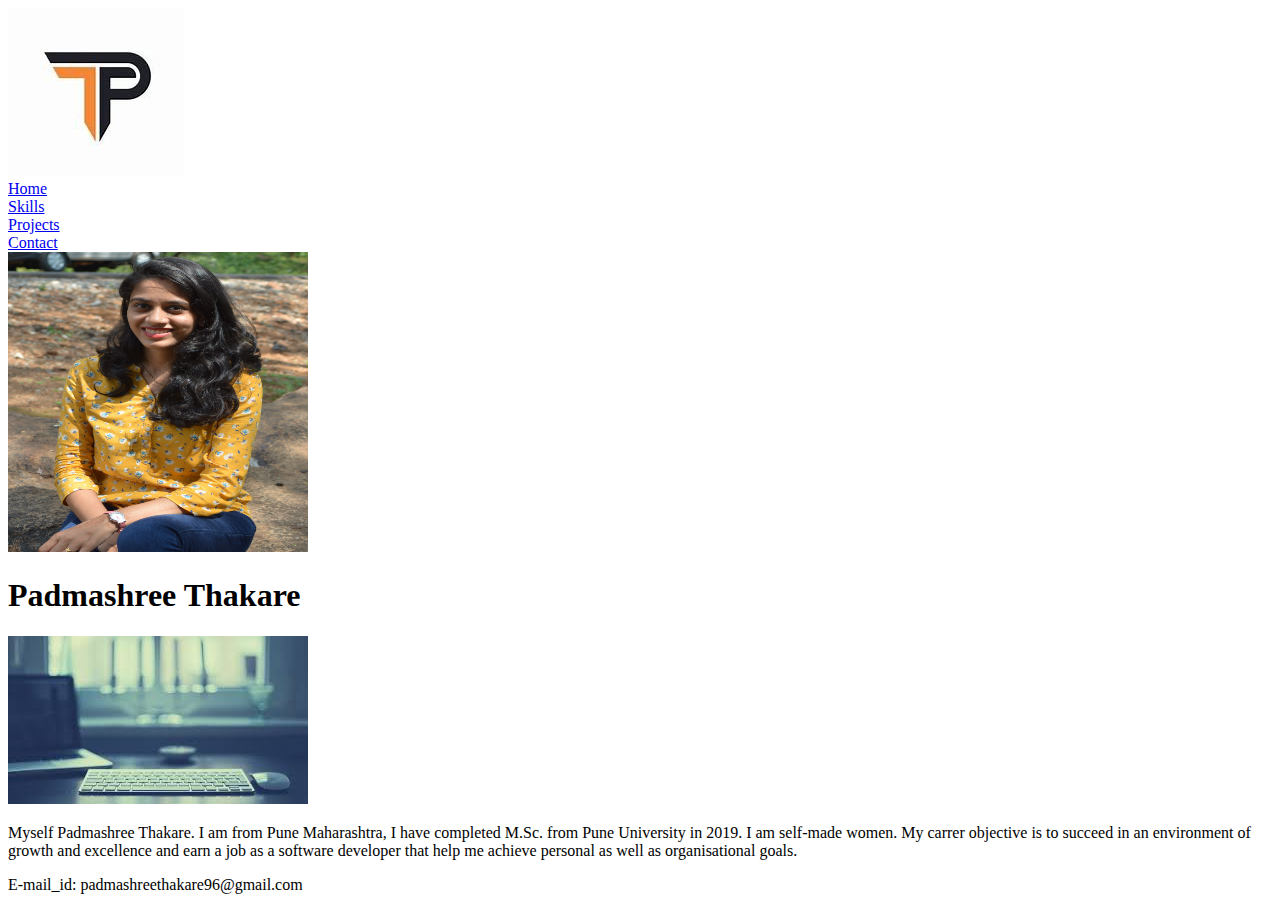
==== index.html @ a4b814ef "testing commit" ====
<!DOCTYPE html>
<html>
    <head>
        <link rel="stylesheet" type="text/css" href="css/mystyle.css" media="all"/>
        <title>Padmashree Thakare</title>
    </head>
    <body>
        <div class="topbar">
            <div class="logo">
                <img src="images/logo.jpg">
            </div>
            
            <div class="navbar">
                   <div class="nav_item"><a href="index.html">Home</a></div> 
                    <div class="nav_item"><a href="skills.html">Skills</a></div> 
                    <div class="nav_item"><a href="project.html">Projects</a></div> 
                    <div class="nav_item"><a href="contact.html">Contact</a></div>
            </div>
            <div class="name">
                <img src="images/shree.jpg" height="300px" width="300px">
                 <h1>Padmashree Thakare</h1>
            </div>
        </div>
        <div class="background">
            <img src="images/background.jpg">
        </div>
        <div class="mainbody">
                <p>Myself Padmashree Thakare. I am from Pune Maharashtra, I have completed M.Sc. from Pune University in 2019. I am self-made women. My carrer objective is to succeed in an environment of growth and excellence and earn a job as a software developer that help me achieve personal as well as organisational goals.</p>
        </div>
        <div class="bottombar">
            <div class="contact">
                <p>E-mail_id: padmashreethakare96@gmail.com</p>
            </div>
            
        </div>
        
        
    </body>
</html>
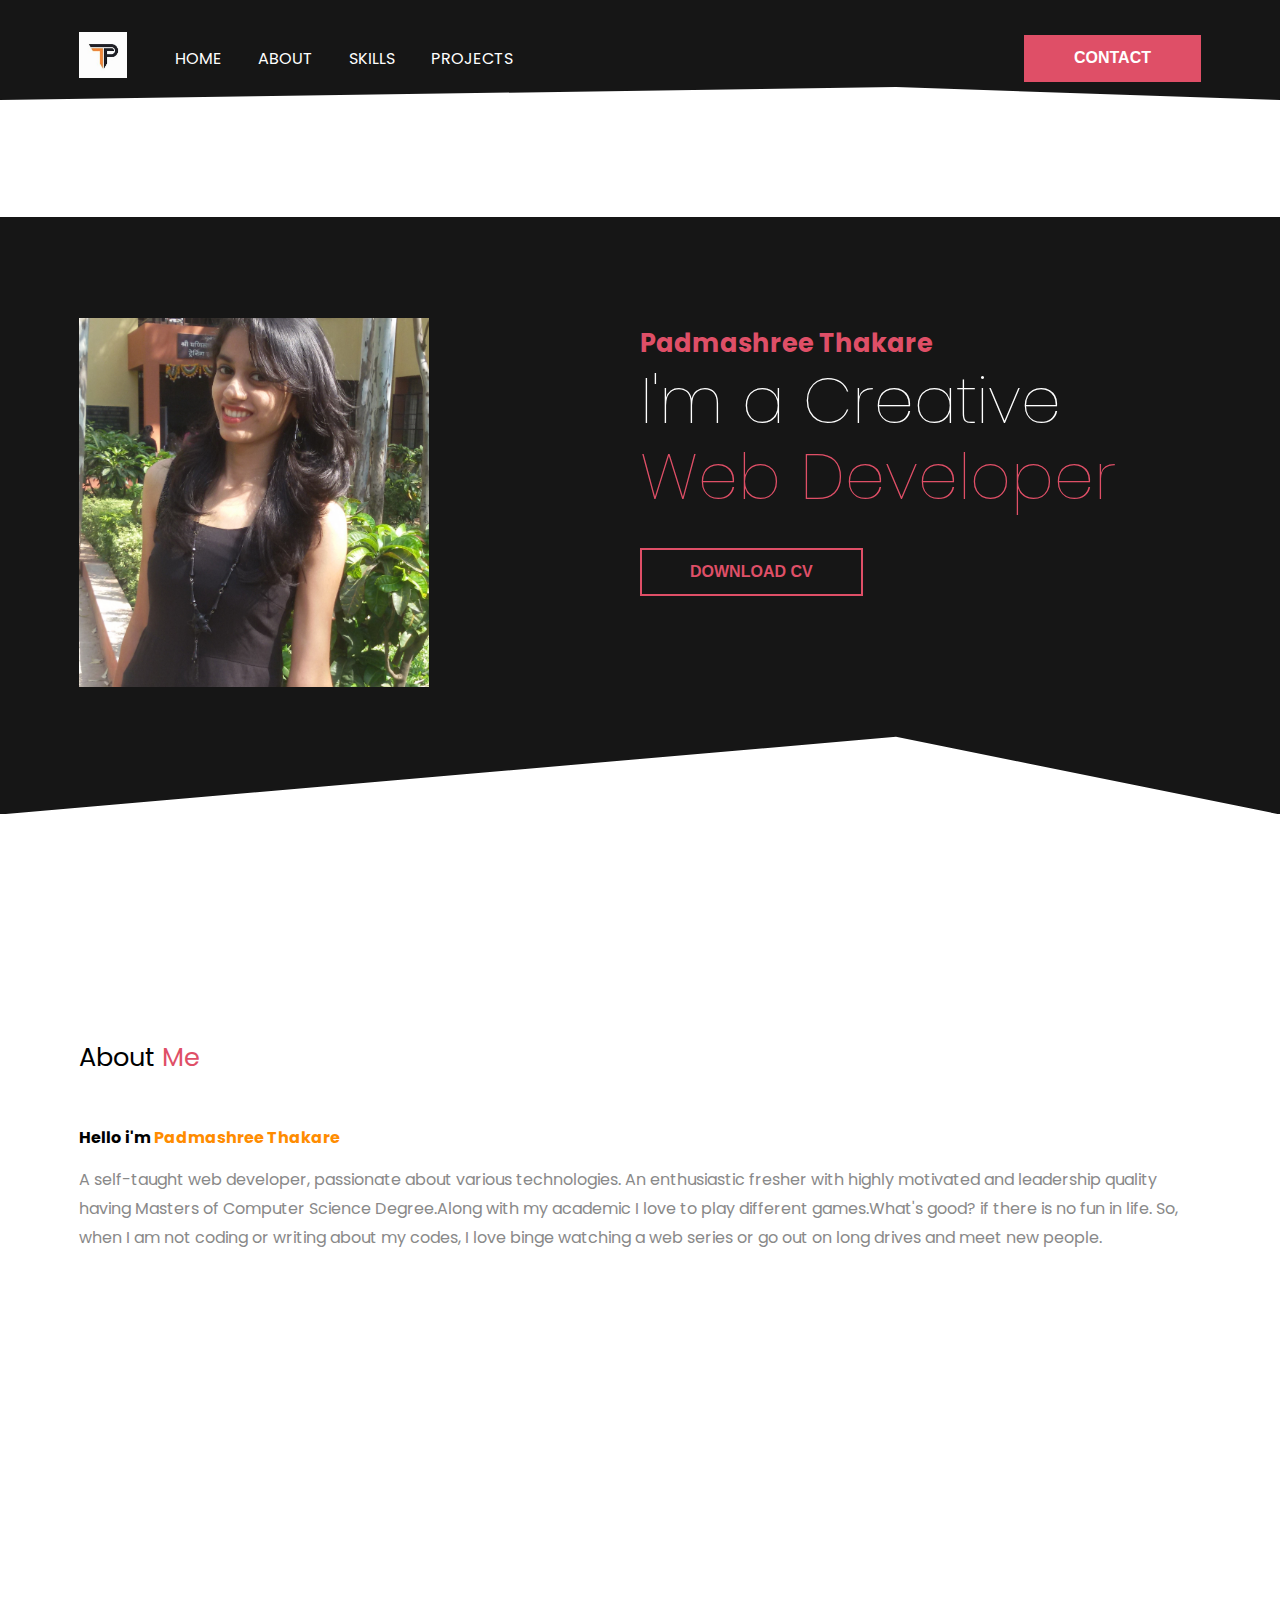
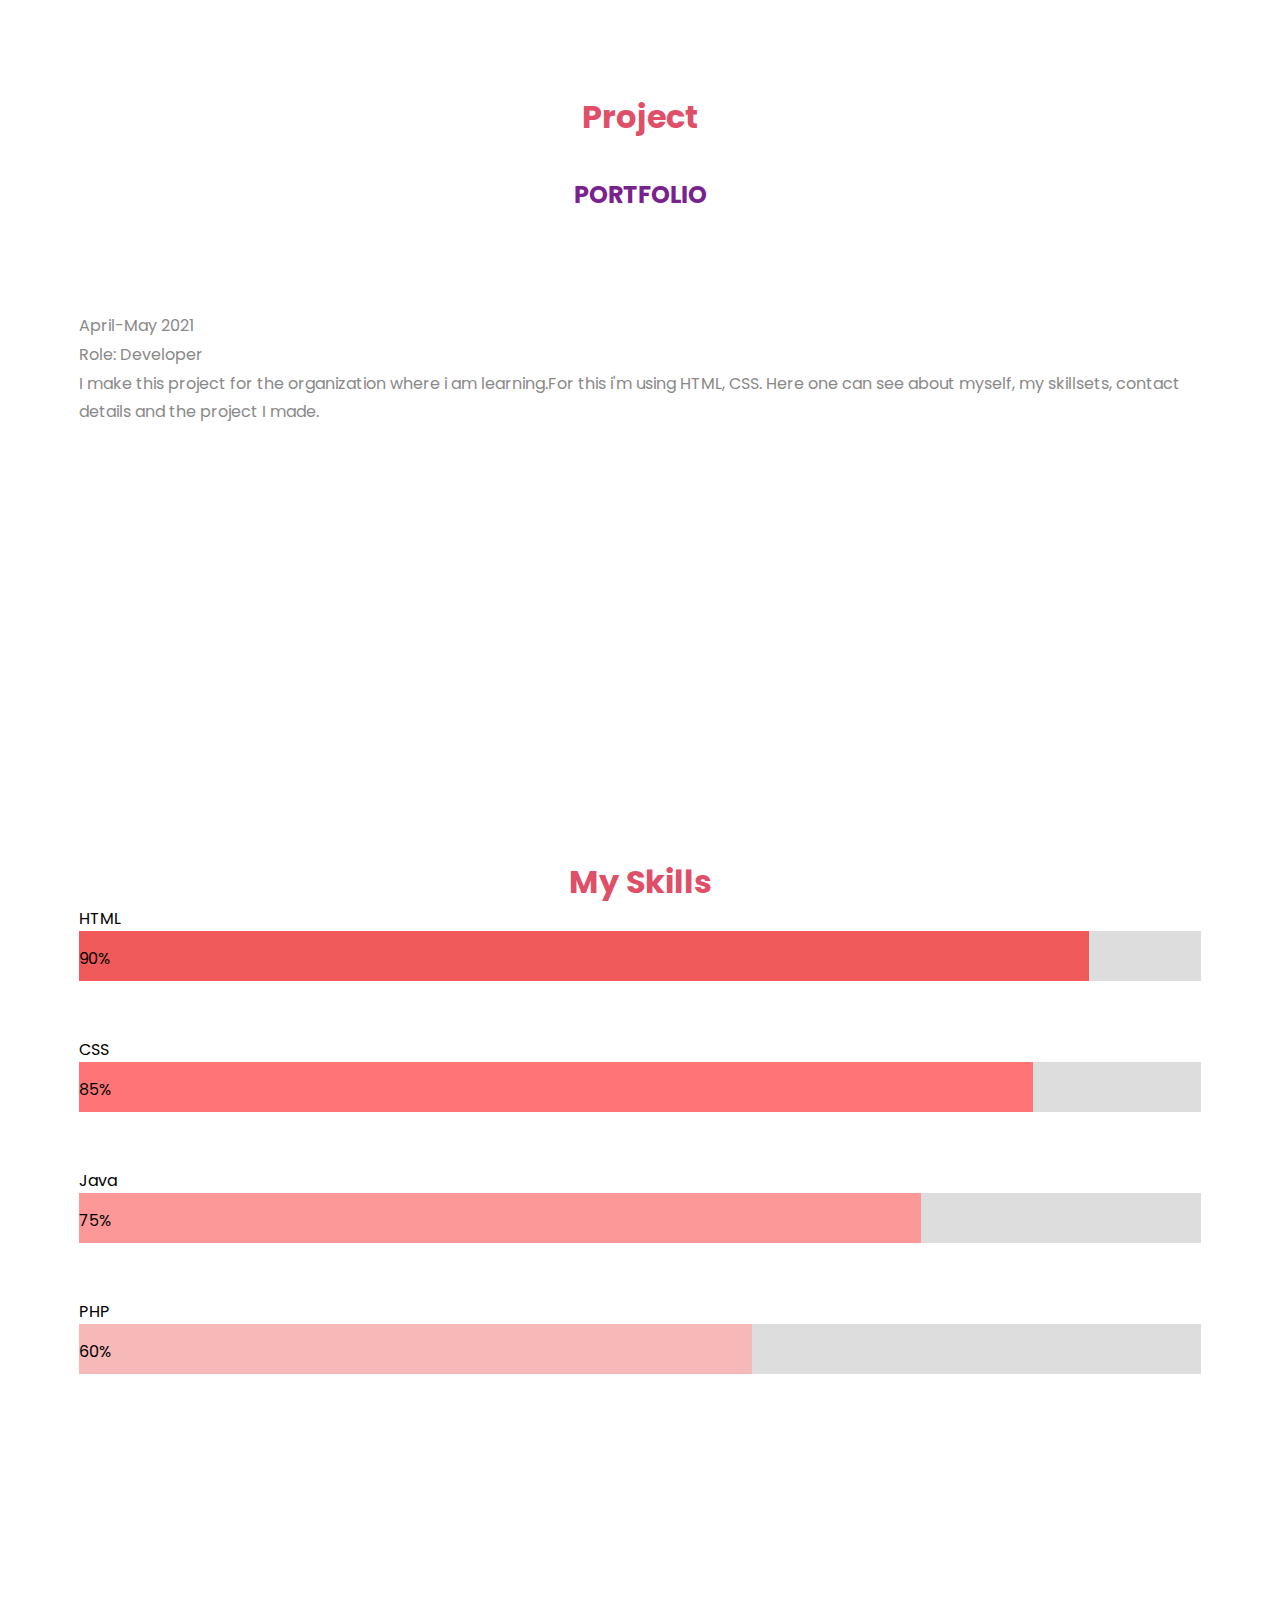
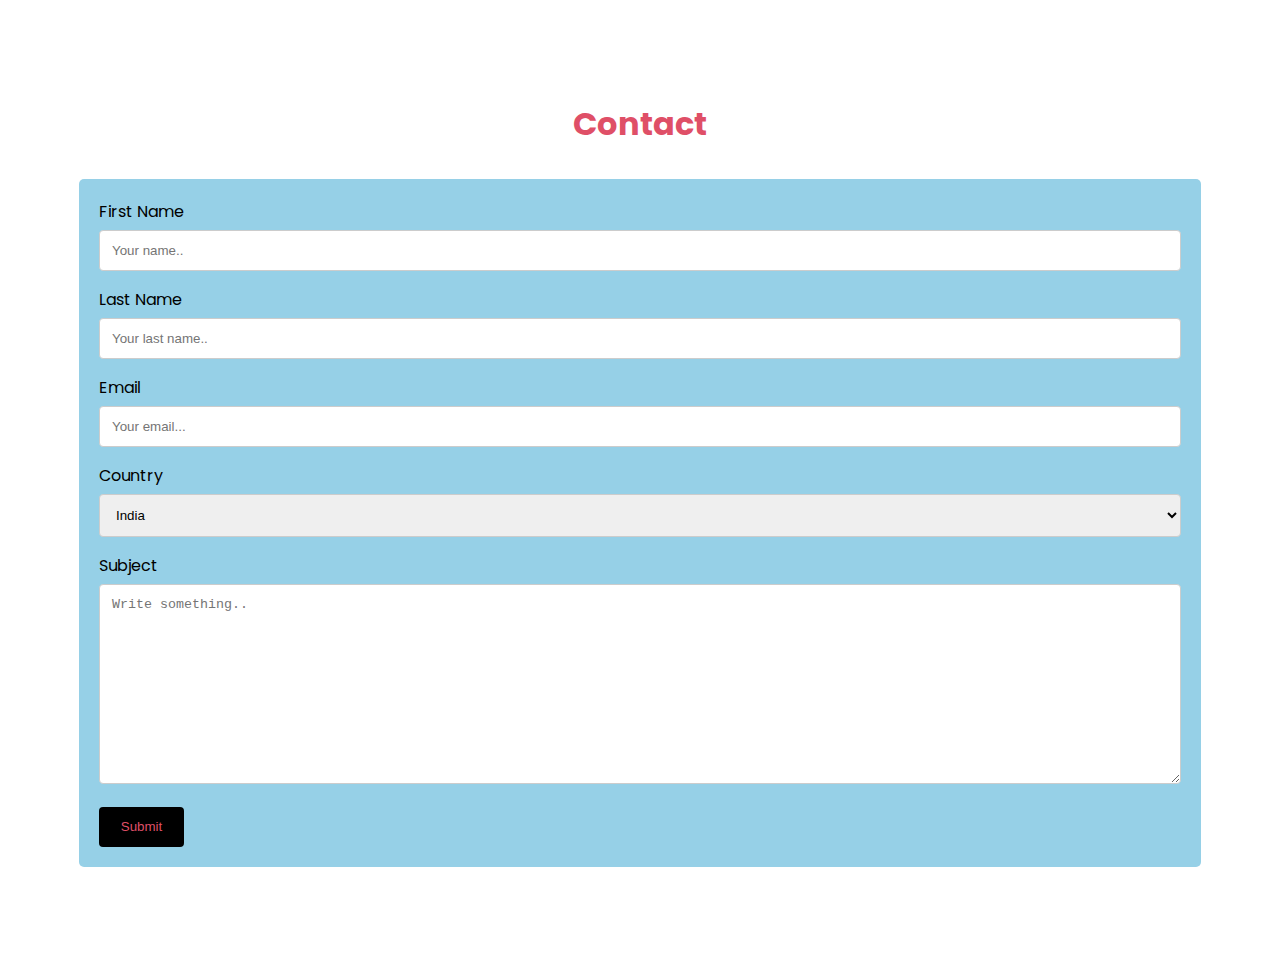
==== commit b4cab46d: "supported menu contact skills projects" ====
--- a/index.html
+++ b/index.html
@@ -1,40 +1,173 @@
-  
 <!DOCTYPE html>
-<html>
-    <head>
-        <link rel="stylesheet" type="text/css" href="css/mystyle.css" media="all"/>
-        <title>Padmashree Thakare</title>
-    </head>
-    <body>
-        <div class="topbar">
-            <div class="logo">
-                <img src="images/logo.jpg">
+<html lang="en">
+<head>
+    <script>
+         function gotohome(){
+            var my_homet = document.getElementById("my_home");
+        my_home.scrollIntoView();
+        }
+        function gotoabout(){
+            var about_me = document.getElementById("about_me");
+        about_me.scrollIntoView();
+        }
+        function gotoskills(){
+            var my_skills = document.getElementById("my_skills");
+        my_skills.scrollIntoView();
+        }
+       
+        function gotoproject(){
+            var about_project = document.getElementById("about_project");
+        about_project.scrollIntoView();
+        }
+        function gotocontact(){
+            var my_contact = document.getElementById("my_contact");
+        my_contact.scrollIntoView();
+        }
+       
+    </script>
+    <meta charset="UTF-8">
+    <meta http-equiv="X-UA-Compatible" content="IE=edge">
+    <meta name="viewport" content="width=device-width, initial-scale=1.0">
+    <title>My Profile</title>
+    <link rel="preconnect" href="https://fonts.gstatic.com">
+<link href="https://fonts.googleapis.com/css?family=Poppins:400,600&display=swap" rel="stylesheet">
+    <link rel="stylesheet" href="./css/style.css">
+    link rel="preconnect" href="https://fonts.gstatic.com">
+<link href="https://fonts.googleapis.com/css2?family=Lato:wght@300;400&display=swap" rel="stylesheet">
+</head>
+<body>
+    
+   <header class="menu-sticky">
+    <div class="container">
+        <nav class="flex items-center justify-between">
+            <div class="left flex items-center">
+                <div class="branding">
+                <img width="48px" src="./images/logo.jpg">
+                </div>
+                <div>
+                     
+                    <a href="#home" onclick="gotohome()">Home</a>
+                    <a href="#about" onclick="gotoabout()">About</a>
+                    <a href="#skills" onclick="gotoskills()">Skills</a>
+                    <a href="#project" onclick="gotoproject()">Projects</a>
+            
+                </div>
             </div>
-            
-            <div class="navbar">
-                   <div class="nav_item"><a href="index.html">Home</a></div> 
-                    <div class="nav_item"><a href="skills.html">Skills</a></div> 
-                    <div class="nav_item"><a href="project.html">Projects</a></div> 
-                    <div class="nav_item"><a href="contact.html">Contact</a></div>
+
+            <div class="right">
+                <button class="btn btn-primary" onclick="gotocontact()">Contact</button>
             </div>
-            <div class="name">
-                <img src="images/shree.jpg" height="300px" width="300px">
-                 <h1>Padmashree Thakare</h1>
+        </nav>
+       </div>
+    </header>
+    <header>
+        <div class="container">
+            <div class="hero flex items-center justify-between" id="my_home">
+                <div class="left flex-1">
+                    <img src="images/shree.jpg" alt="">
+                </div>
+                <div class="right flex-1 ">
+                    <h6>Padmashree Thakare</h6>
+                    <h1>I'm a Creative <span>Web Developer</span></h1>
+                    <div>
+                        <button class="btn btn-secondary">DOWNLOAD CV</button>
+                    </div>
+                </div>
+    
+            </div>
+       </div>
+    </header>
+   
+     <section class="about"  >
+        
+        <!-- <a href="#">About</a> -->
+        <div class="container flex items-center" id="about_me">
+             <div class="flext-1">
+                
+                <h1>About<span> Me </span> </h1>
+                <h3> Hello i'm <span>Padmashree Thakare</span></h3>
+                <p> A self-taught web developer, passionate about various technologies.  An enthusiastic fresher with highly motivated and leadership quality having Masters of Computer Science Degree.Along with my academic I love to play different games.What's good? if there is no fun in life. So, when I am not
+                    coding or writing about my codes, I love binge watching a web series or go out on long drives and meet new
+                    people.  </p>
             </div>
         </div>
-        <div class="background">
-            <img src="images/background.jpg">
+    </section>
+
+    <section class="project" >
+        <div class="container flex items-center" id="about_project">
+            <div class="flex-2">
+        <h1><center><span>Project </span> </center></h1>
+        <h2 class="project name">PORTFOLIO</h2>
+
+        <p>         April-May 2021<br>
+                     Role: Developer
+        <br>
+                         I make this project for the organization where i am learning.For this i'm using HTML, CSS. Here one can see about myself, my skillsets, contact details and the project I made. 
+        </p>
+    </div>
+    </div>
+    </section>
+ <section class="skills" >
+        <div class="container flex items-center" id="my_skills">
+            <div class="flex-3">
+                <h1><center> My Skills</center></h1>
+                <p>HTML</p>
+<div class="con">
+  <div class="skills html">90%</div>
+</div>
+
+<p>CSS</p>
+<div class="con">
+  <div class="skills css">85%</div>
+</div>
+
+<p>Java</p>
+<div class="con">
+  <div class="skills java">75%</div>
+</div>
+
+<p>PHP</p>
+<div class="con">
+  <div class="skills php">60%</div>
+</div>
+
+            </div>
         </div>
-        <div class="mainbody">
-                <p>Myself Padmashree Thakare. I am from Pune Maharashtra, I have completed M.Sc. from Pune University in 2019. I am self-made women. My carrer objective is to succeed in an environment of growth and excellence and earn a job as a software developer that help me achieve personal as well as organisational goals.</p>
-        </div>
-        <div class="bottombar">
-            <div class="contact">
-                <p>E-mail_id: padmashreethakare96@gmail.com</p>
-            </div>
-            
-        </div>
-        
-        
-    </body>
+
+    </section>
+    <section class="contact" >
+        <div class="container flex items-center" id="my_contact">
+            <div class="flex-4">
+                <h1><center>Contact</center></h1>
+    <div class="conpage" >
+        <form action="action_page">
+      
+          <label for="fname">First Name</label>
+          <input type="text" id="fname" name="firstname" placeholder="Your name..">
+      
+          <label for="lname">Last Name</label>
+          <input type="text" id="lname" name="lastname" placeholder="Your last name..">
+         
+          <label for="email">Email</label>
+          <input type="text" id="emailid" name="email" placeholder="Your email...">
+      
+          <label for="country">Country</label>
+          <select id="country" name="country">
+            <option value="australia">India</option>
+            <option value="canada">Canada</option>
+            <option value="usa">USA</option>
+          </select>
+      
+          <label for="subject">Subject</label>
+          <textarea id="subject" name="subject" placeholder="Write something.." style="height:200px"></textarea>
+      
+          <input type="submit" value="Submit">
+          <!-- <input type="cancel" value="Cancel"> -->
+      
+        </form>
+      </div>
+      </div>
+      </div>
+      </section>
+</body>
 </html>--- a/css/style.css
+++ b/css/style.css
@@ -0,0 +1,230 @@
+@import 'utilities.css';
+:root{
+    --primary:rgb(223, 79, 103);
+    --dark:#161616;
+    --pure:#ffffff;
+    --ternery:#898989;
+    --light:#f2f2f2;
+}
+
+*{
+    margin: 0;
+    padding: 0;
+    box-sizing: border-box;
+    -webkit-font-smoothing : antialiased;
+
+}
+header{
+    background: var(--dark);
+     /* height: 600px;  */
+     clip-path: polygon(0 0,100% 0, 100% 100%,70% 87%,0 100%);
+}
+
+.container{
+    width: 1152px;
+    padding: 0 15px;
+    margin: 0 auto
+}
+
+header nav .left a{
+    color: var(--pure);
+    text-decoration: none;
+    margin-right: 2rem;
+    text-transform: uppercase;
+    
+    
+
+}
+.hero{
+    padding: 7.5rem 0;
+    margin-top: 12rem;
+
+}
+header nav .left a:hover{
+    color: var(--primary);
+    transition: all .3s ease;
+}
+body{
+    font-family: 'Poppins', sans-serif;
+}
+
+header nav{
+    padding: 2rem 0;
+
+}
+
+header nav .branding{
+    margin-right: 3rem;
+    
+}
+
+.hero .left img{
+width: 350px;
+margin-top: -1.2rem;
+
+}
+.hero .right{
+    color: var(--pure);
+    margin-top: -7rem;
+}
+.hero .right h6{
+    font-size:1.6rem ;
+    color: var(--primary);
+    margin: bottom 0.5rem; 
+}
+.hero .right h1{
+    font-size: 4rem;
+    font-weight:100 ;
+    line-height: 1.2;
+    margin-bottom: 2rem;
+}
+.hero .right h1 span{
+    color: var(--primary);
+}
+section{
+    padding: 6rem 0;
+}
+section.about h1{
+    margin-top: 8rem;
+    margin-bottom: 3rem; 
+    font-size: 1.6rem;
+    font-weight: 400;
+}
+section.about h1 span{
+color:var(--primary);
+}
+section.about h3{
+    font-size: 1rem;
+    margin-bottom: 1rem;
+    
+}
+section.about h3 span{
+    color:darkorange;
+}
+section.about p{
+    
+    font-family: 'Lato' sans-serif;
+    color: var(--ternery);
+    line-height: 1.8;
+    margin-bottom: 6.5rem;
+
+}
+section.project h1{
+color:var(--primary);
+padding: 0.5em 0;
+margin-top: 8rem;
+}
+section.project h2{
+    color:rgb(120, 35, 141);
+    text-align:center;
+    padding: 1rem;
+    margin-bottom: 1rem;
+    line-height: 1.8;
+}
+section.project p{
+    font-family: 'Lato' sans-serif;
+    color: var(--ternery);
+    line-height: 1.8;
+    margin-top: 5rem;
+    margin-bottom: 12rem;
+}
+.con {
+    width: 100%; /* Full width */
+    background-color: #ddd;
+    margin-bottom: 3.5rem;
+  }
+  
+  .skills {
+    text-align:left; 
+    padding-top: 15px;
+    padding-bottom: 10px;
+    /* padding-left: 1px;
+    padding-right: 1px; */
+    color:black; 
+    /* background-color: bisque; */
+    /* width: 100%; */
+    /* margin-top: 1.5rem; */
+    
+    
+  }
+  .skills h1{
+      color: var(--primary);
+      margin-top: 8rem;
+  }
+  
+  .html {
+      width: 90%; background-color:rgb(240, 90, 90)}
+  .css {
+      width: 85%; background-color:rgb(255, 117, 117)} 
+  .java {
+      width: 75%; background-color:rgb(252, 152, 152);} 
+  .php {
+      width: 60%; background-color: rgb(247, 184, 184);
+    }
+   
+    input[type=text], select, textarea {
+        width: 100%; 
+        padding: 12px;  
+        border: 1px solid #ccc;
+        border-radius: 4px; 
+        box-sizing: border-box; 
+        margin-top: 6px; 
+         margin-bottom: 16px; 
+        resize: vertical 
+      }
+      
+      /* Style the submit button with a specific background color etc */
+      input[type=submit] {
+        background-color:black;
+        color:var(--primary);
+        /* padding: 15px 25px; */
+        height: 40px; 
+        width: 85px;
+        border: none;
+        border-radius: 4px;
+        cursor: pointer;
+      }
+      
+      /* When moving the mouse over the submit button, add a darker green color */
+      input[type=submit]:hover {
+        background-color:var(--primary);
+        color: var(--light);
+      }
+      input[type=cancel] {
+        background-color:black;
+        color:var(--primary);
+         /* padding-right: 40px; */
+         height: 40px; 
+        width: 85px;
+        border: none;
+        border-radius: 4px;
+        cursor: pointer;
+        
+      }
+      input[type=cancel]:hover {
+        background-color:var(--primary);
+        color: var(--light);
+      }
+      
+      /* Add a background color and some padding around the form */
+      .conpage {
+        border-radius: 5px;
+        background-color: #96d0e7;
+        padding: 20px;
+      }
+   .contact h1{
+    color: var(--primary);
+    line-height: 2.8;
+    padding-top: 15px;
+    padding-bottom: 10px;
+    margin-top: 8rem;
+   }
+ 
+ .menu-sticky{
+     position: fixed;
+     /* background-color:; */
+     width: 100%;
+     height: 100px;
+     z-index: 2;
+     top: 0;
+ }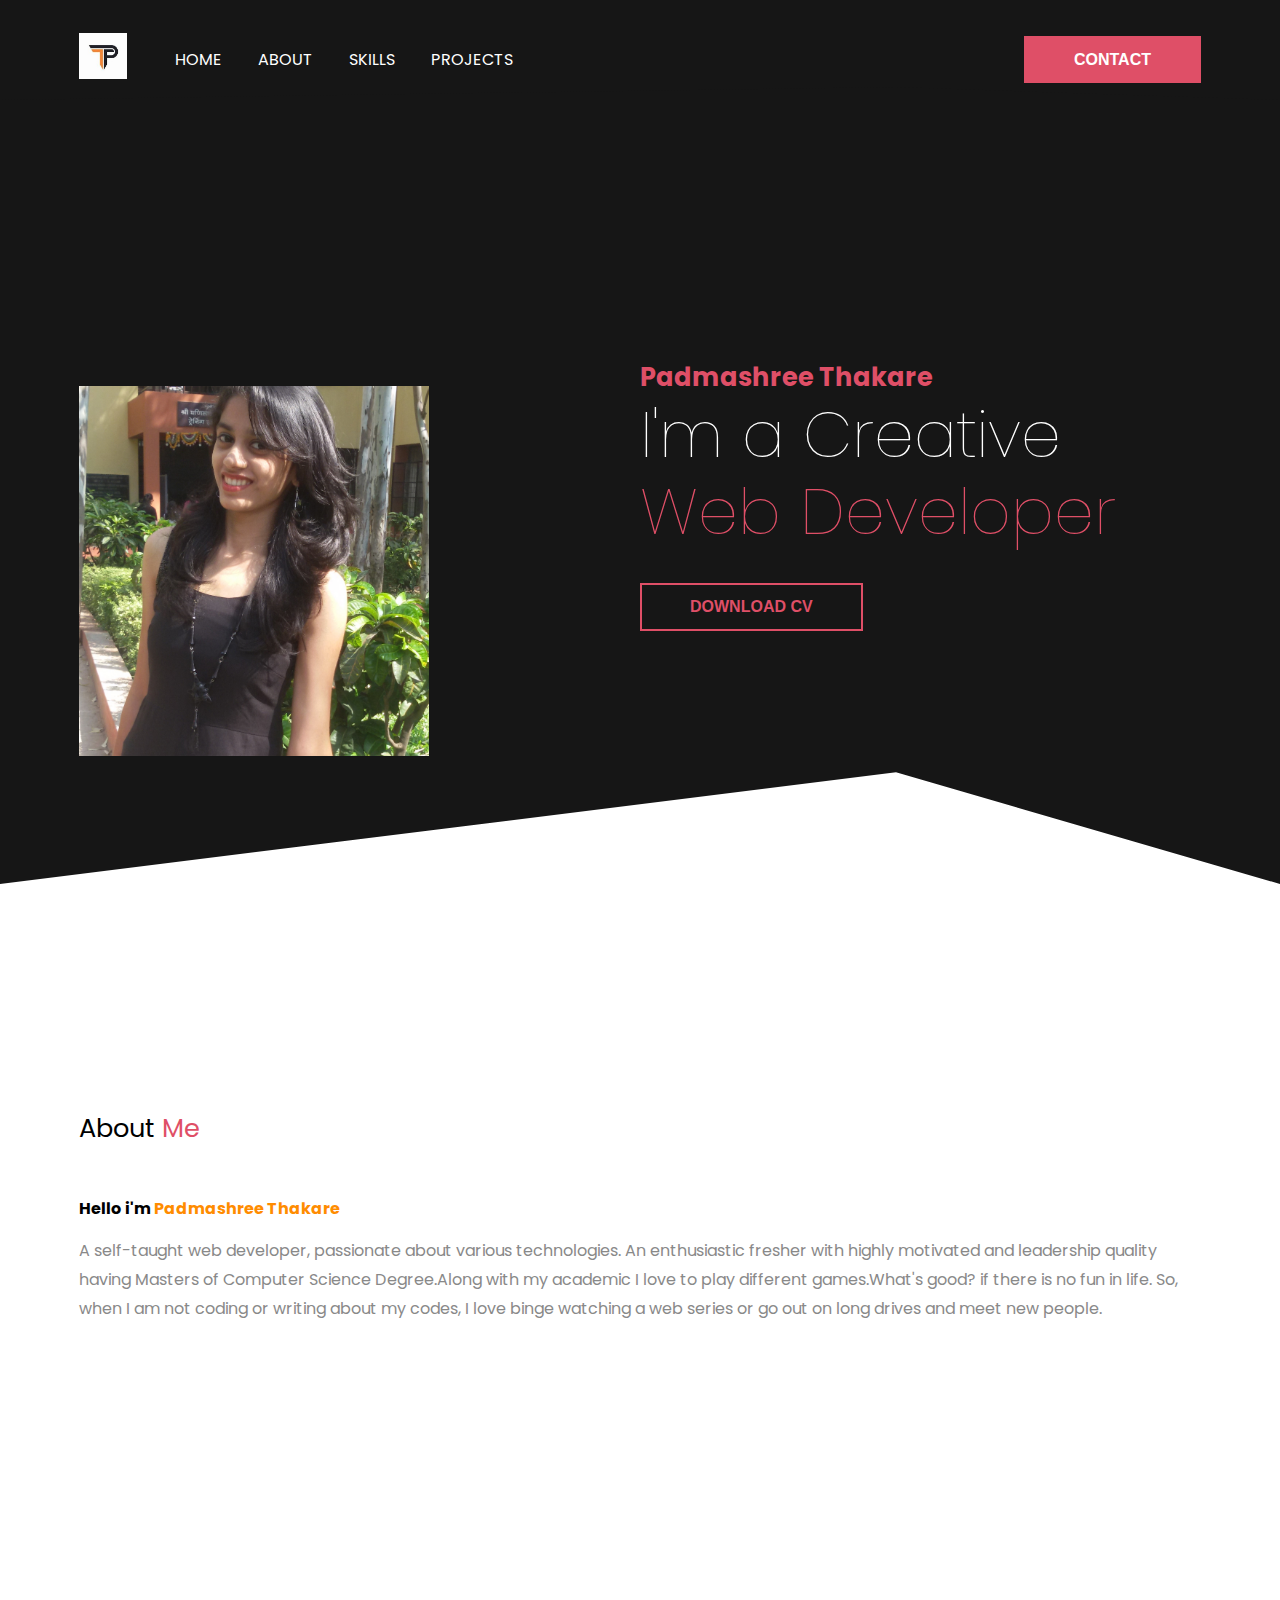
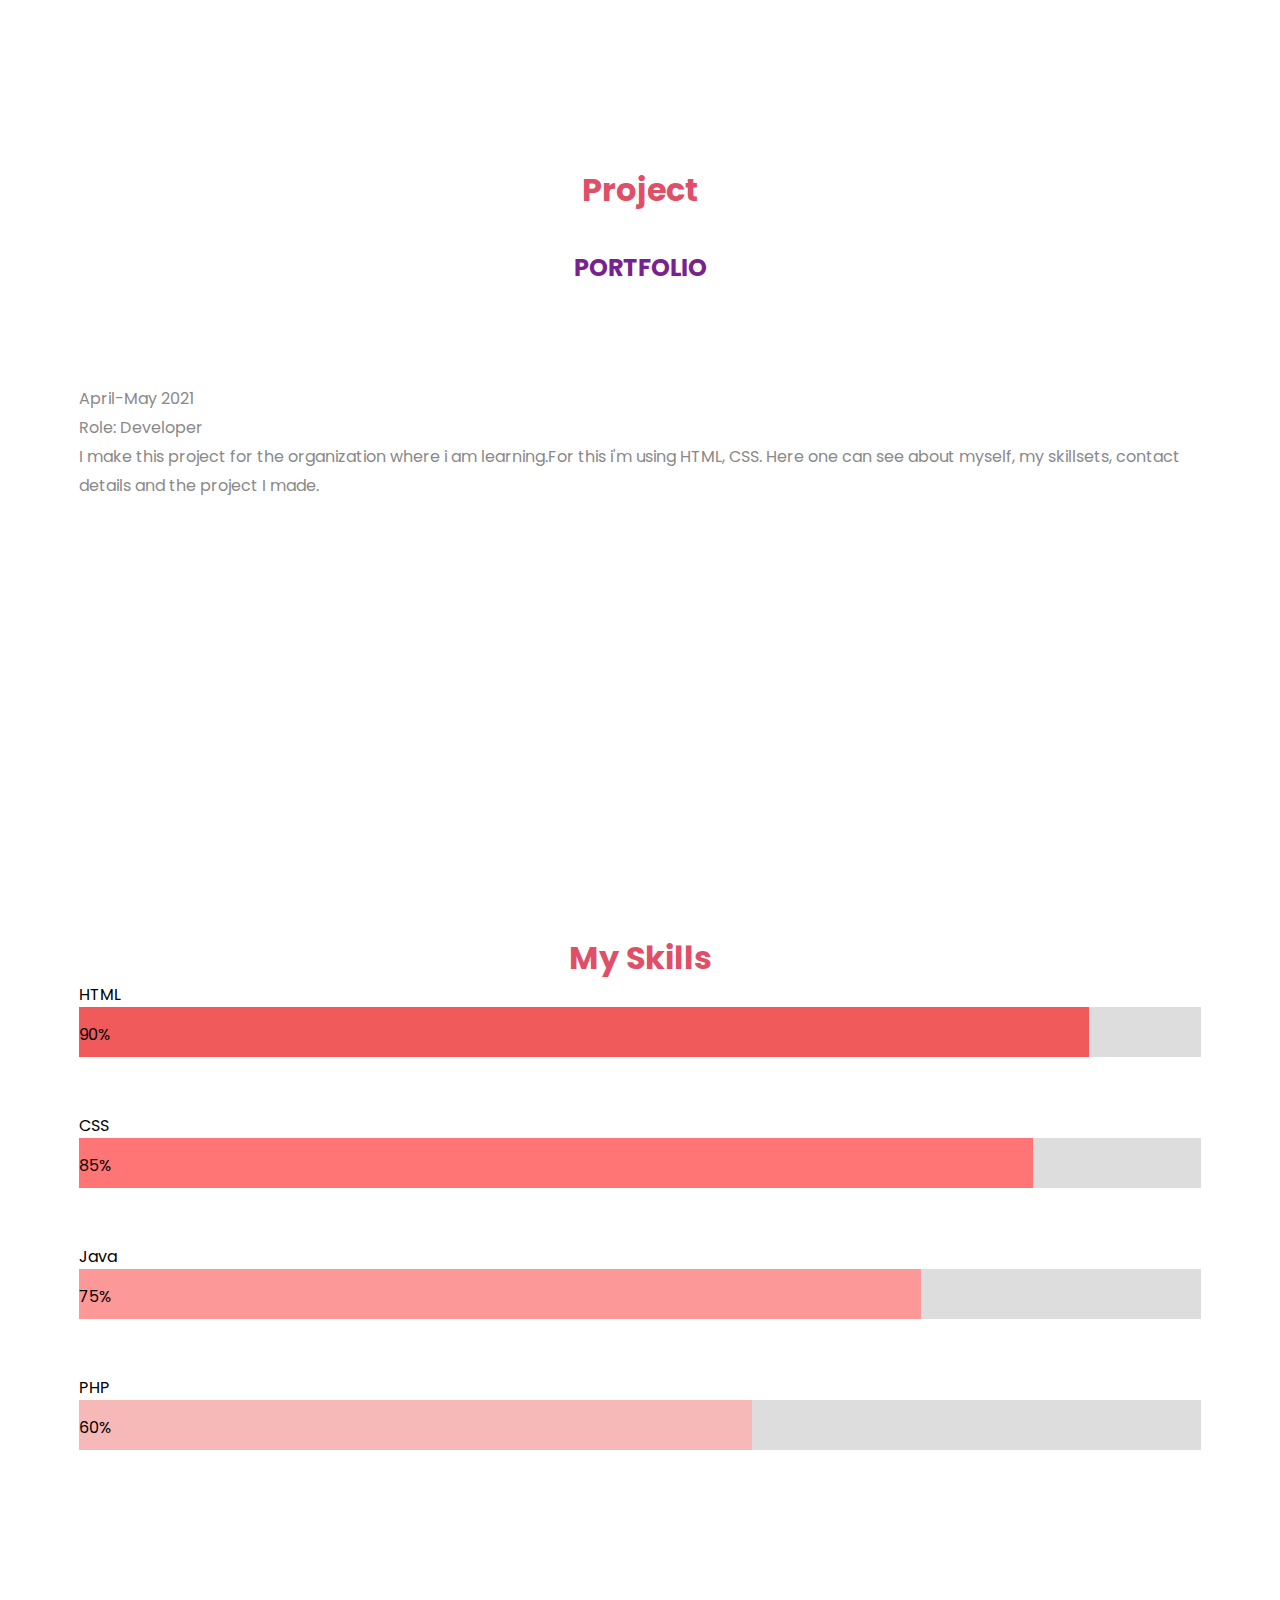
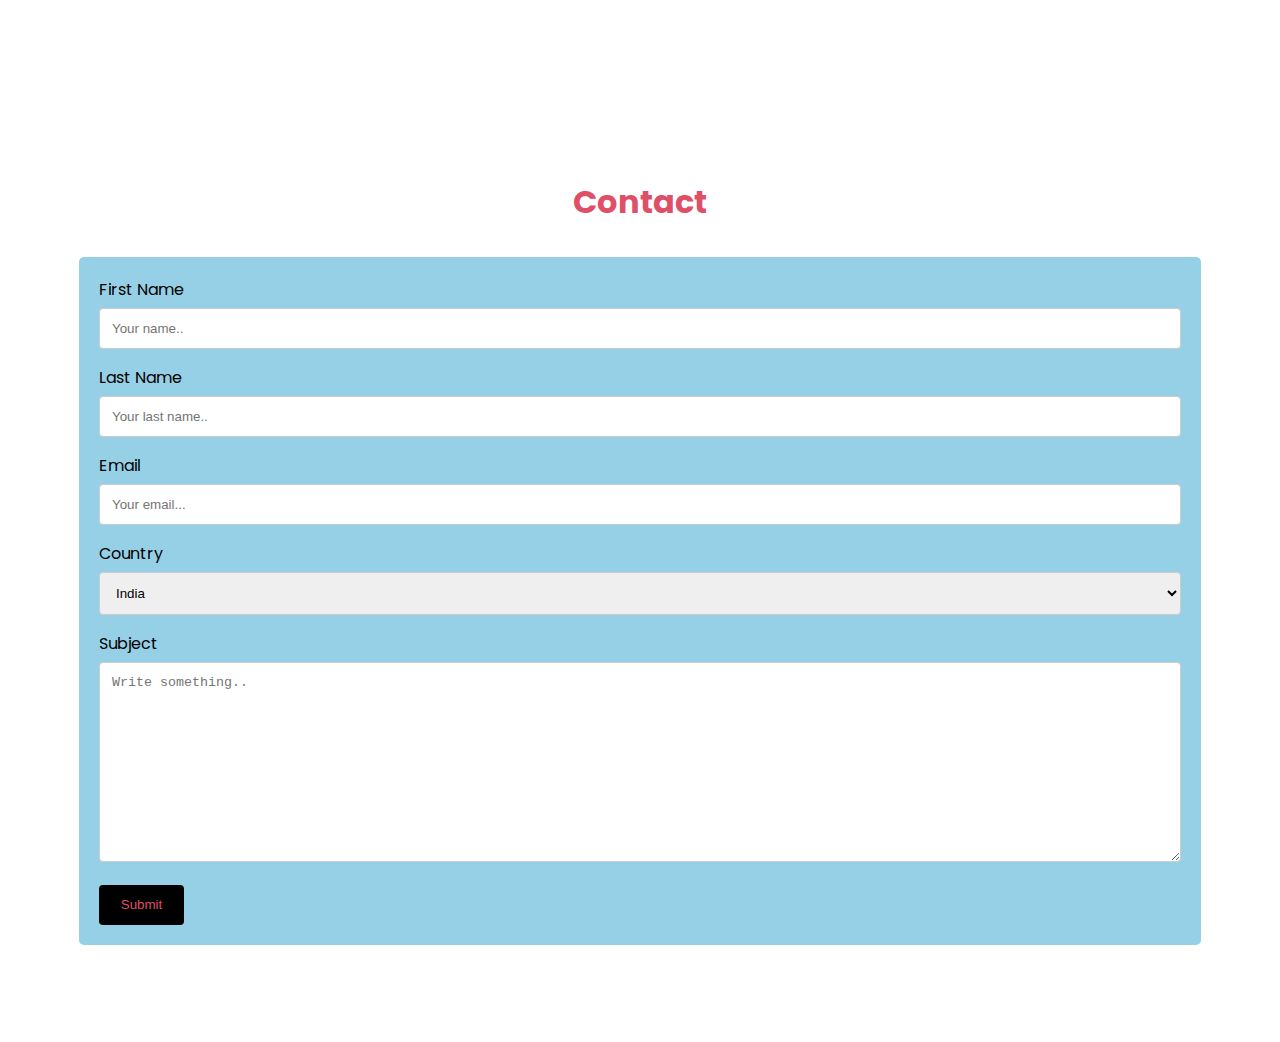
==== commit 7aa2bd6f: "home support" ====
--- a/index.html
+++ b/index.html
@@ -64,7 +64,7 @@
         <div class="container">
             <div class="hero flex items-center justify-between" id="my_home">
                 <div class="left flex-1">
-                    <img src="images/shree.jpg" alt="">
+                    <img src="images/shree.jpg" alt style="margin-top: 13rem;">
                 </div>
                 <div class="right flex-1 ">
                     <h6>Padmashree Thakare</h6>
--- a/css/style.css
+++ b/css/style.css
@@ -15,6 +15,7 @@
 
 }
 header{
+     /* margin-top: 9rem; */
     background: var(--dark);
      /* height: 600px;  */
      clip-path: polygon(0 0,100% 0, 100% 100%,70% 87%,0 100%);
@@ -22,9 +23,11 @@
 
 .container{
     width: 1152px;
-    padding: 0 15px;
+    padding: 1.2px 15px;
     margin: 0 auto
-}
+    
+}
+
 
 header nav .left a{
     color: var(--pure);
@@ -60,7 +63,7 @@
 
 .hero .left img{
 width: 350px;
-margin-top: -1.2rem;
+margin: top 15rem;
 
 }
 .hero .right{
@@ -227,4 +230,8 @@
      height: 100px;
      z-index: 2;
      top: 0;
- }+ }
+ /* .left flex-1{
+     padding: -1rem;
+     margin-top: 2rem;
+ } */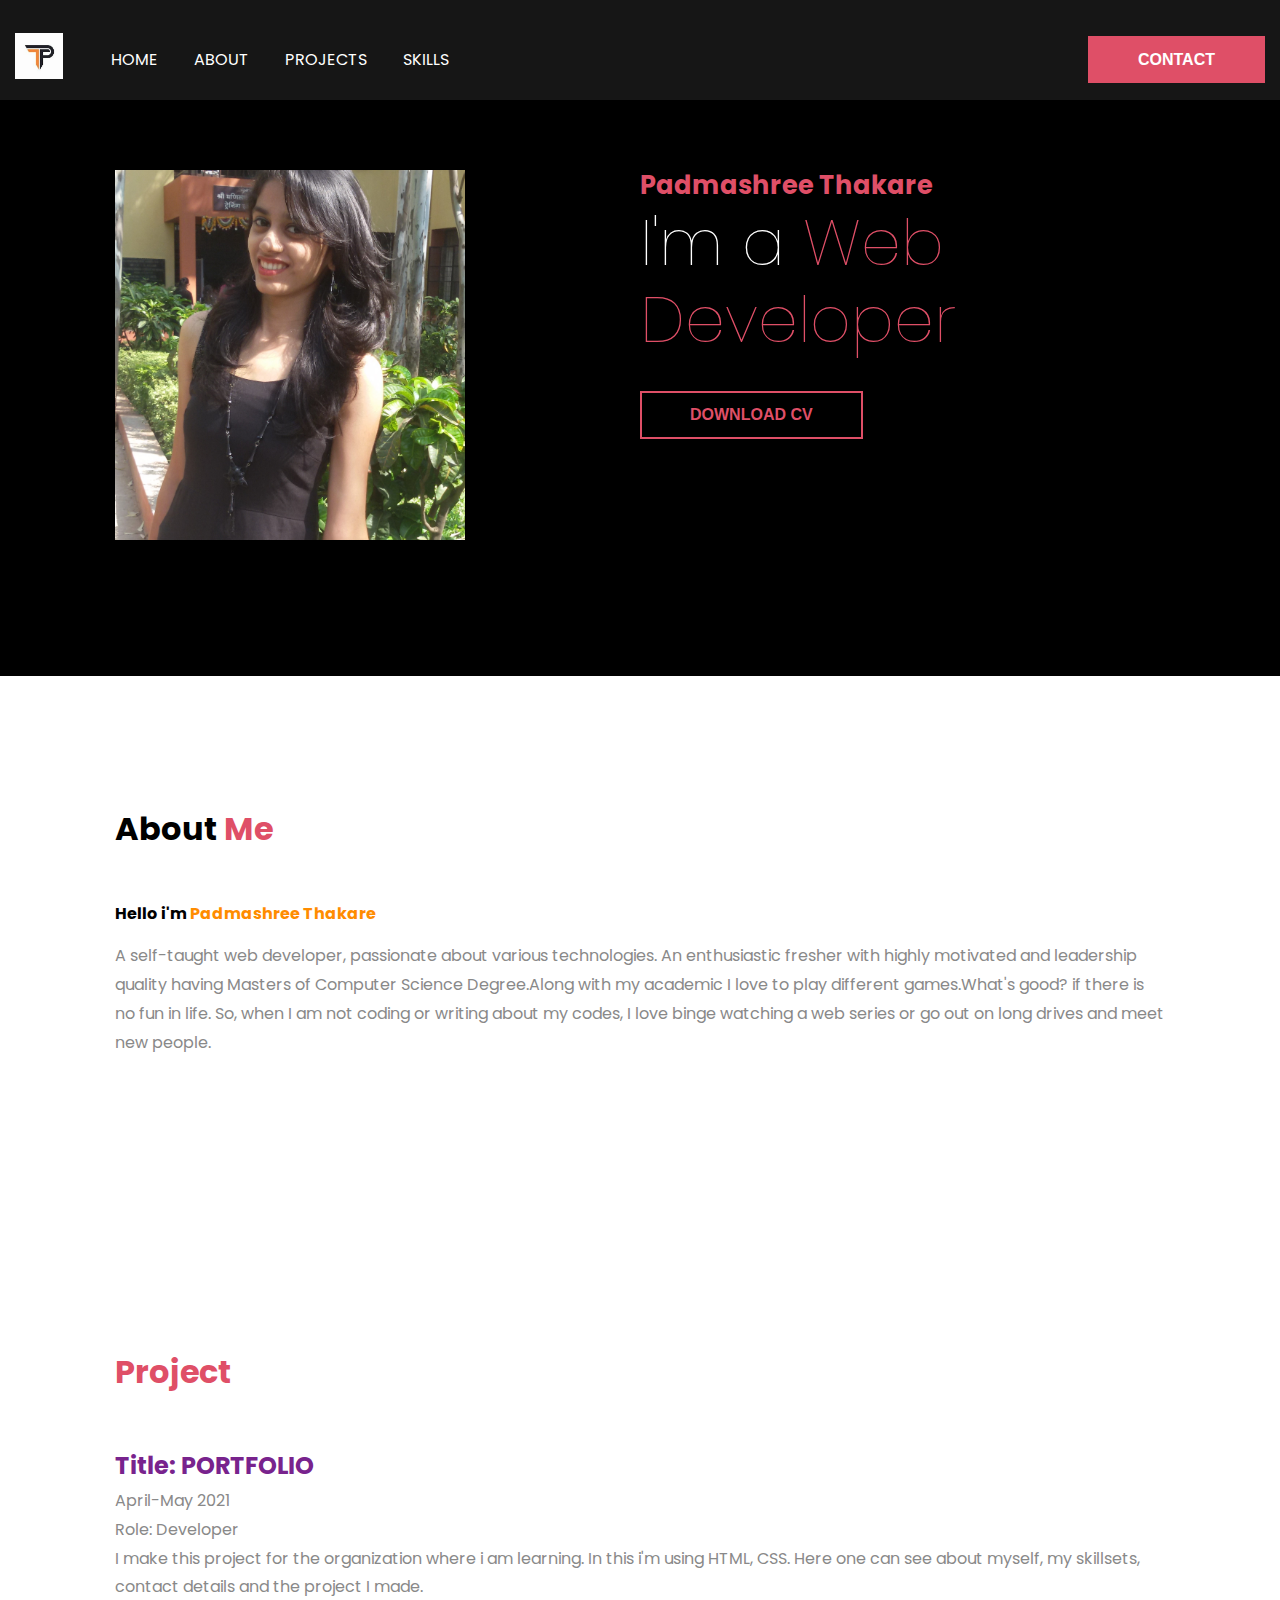
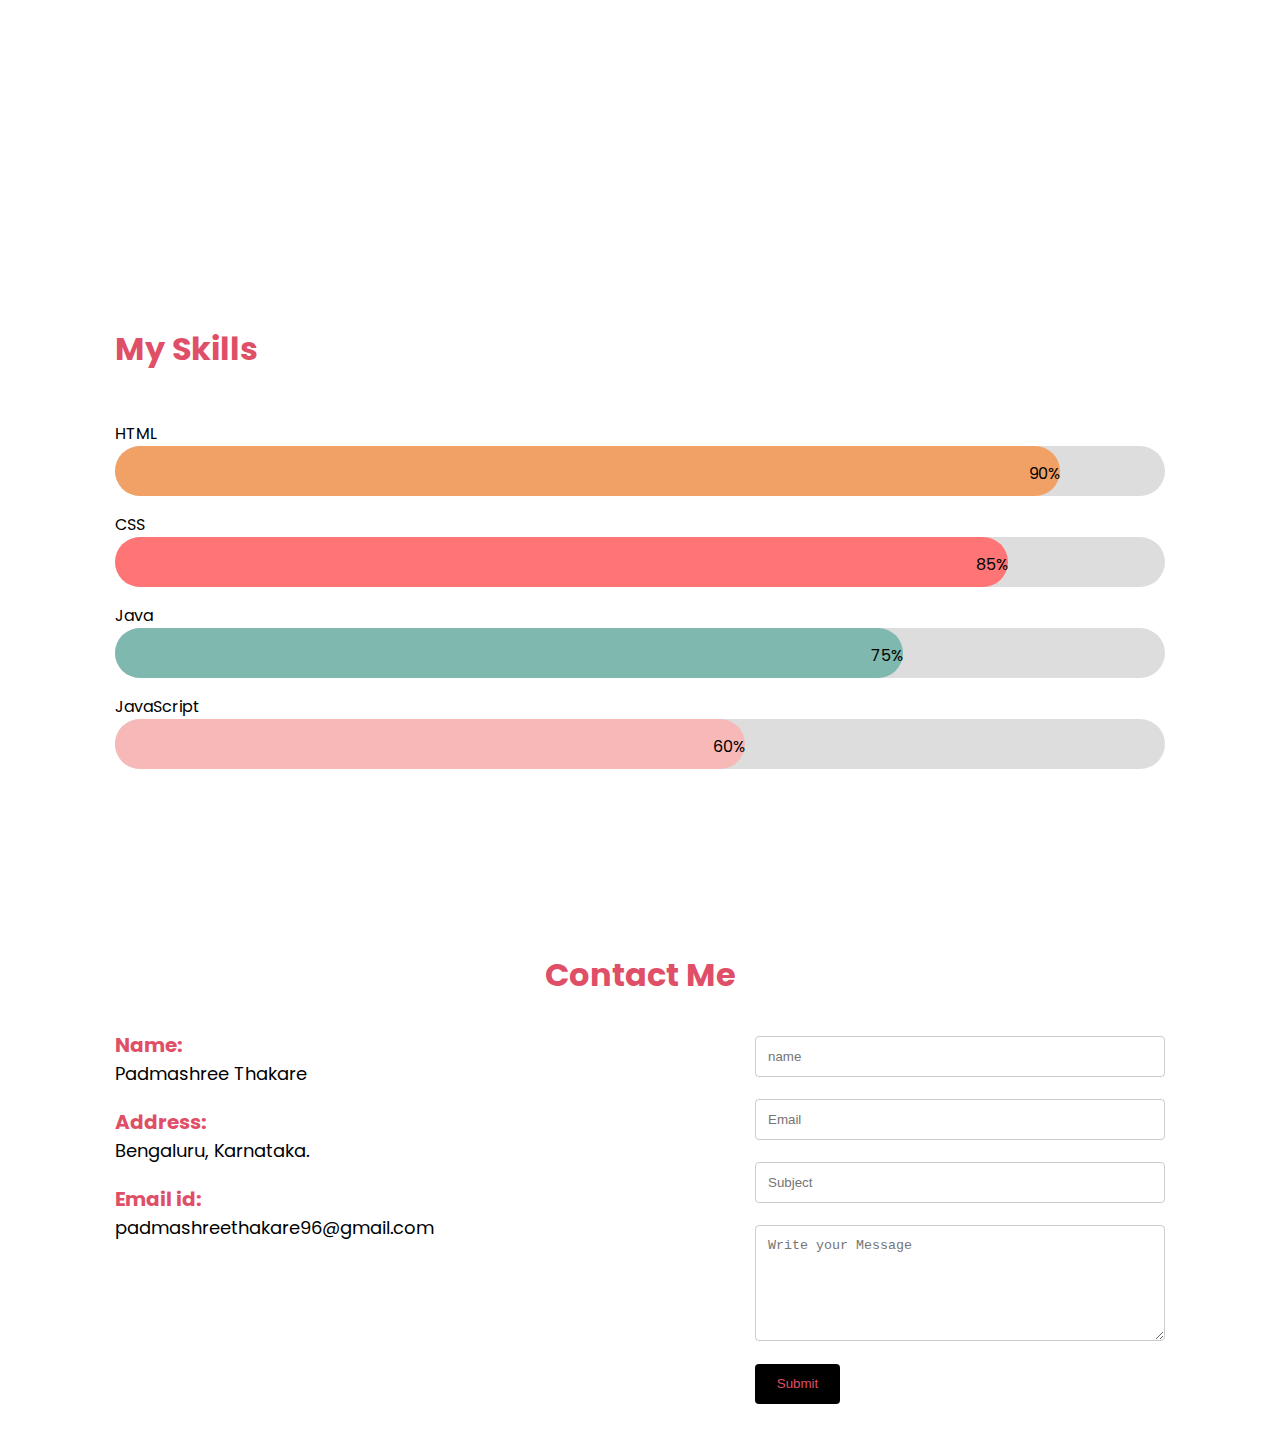
==== commit c5e00871: "CSS changes" ====
--- a/index.html
+++ b/index.html
@@ -1,173 +1,193 @@
 <!DOCTYPE html>
 <html lang="en">
-<head>
+  <head>
     <script>
-         function gotohome(){
-            var my_homet = document.getElementById("my_home");
+      function gotohome() {
+        var my_homet = document.getElementById("my_home");
         my_home.scrollIntoView();
-        }
-        function gotoabout(){
-            var about_me = document.getElementById("about_me");
+      }
+      function gotoabout() {
+        var about_me = document.getElementById("about_me");
         about_me.scrollIntoView();
-        }
-        function gotoskills(){
-            var my_skills = document.getElementById("my_skills");
+      }
+      function gotoskills() {
+        var my_skills = document.getElementById("my_skills");
         my_skills.scrollIntoView();
-        }
-       
-        function gotoproject(){
-            var about_project = document.getElementById("about_project");
+      }
+
+      function gotoproject() {
+        var about_project = document.getElementById("about_project");
         about_project.scrollIntoView();
-        }
-        function gotocontact(){
-            var my_contact = document.getElementById("my_contact");
+      }
+      function gotocontact() {
+        var my_contact = document.getElementById("my_contact");
         my_contact.scrollIntoView();
-        }
-       
+      }
     </script>
-    <meta charset="UTF-8">
-    <meta http-equiv="X-UA-Compatible" content="IE=edge">
-    <meta name="viewport" content="width=device-width, initial-scale=1.0">
+    <meta charset="UTF-8" />
+    <meta http-equiv="X-UA-Compatible" content="IE=edge" />
+    <meta name="viewport" content="width=device-width, initial-scale=1.0" />
     <title>My Profile</title>
-    <link rel="preconnect" href="https://fonts.gstatic.com">
-<link href="https://fonts.googleapis.com/css?family=Poppins:400,600&display=swap" rel="stylesheet">
-    <link rel="stylesheet" href="./css/style.css">
+    <link rel="preconnect" href="https://fonts.gstatic.com" />
+    <link
+      href="https://fonts.googleapis.com/css?family=Poppins:400,600&display=swap"
+      rel="stylesheet"
+    />
+    <link rel="stylesheet" href="./css/style.css" />
     link rel="preconnect" href="https://fonts.gstatic.com">
-<link href="https://fonts.googleapis.com/css2?family=Lato:wght@300;400&display=swap" rel="stylesheet">
-</head>
-<body>
-    
-   <header class="menu-sticky">
-    <div class="container">
-        <nav class="flex items-center justify-between">
+    <link
+      href="https://fonts.googleapis.com/css2?family=Lato:wght@300;400&display=swap"
+      rel="stylesheet"
+    />
+  </head>
+  <body style="width: auto">
+    <div>
+      <header class="menu-sticky">
+        <div class="container">
+          <nav class="flex items-center justify-between">
             <div class="left flex items-center">
-                <div class="branding">
-                <img width="48px" src="./images/logo.jpg">
-                </div>
-                <div>
-                     
-                    <a href="#home" onclick="gotohome()">Home</a>
-                    <a href="#about" onclick="gotoabout()">About</a>
-                    <a href="#skills" onclick="gotoskills()">Skills</a>
-                    <a href="#project" onclick="gotoproject()">Projects</a>
-            
-                </div>
+              <div class="branding">
+                <img width="48px" src="./images/logo.jpg" />
+              </div>
+              <div>
+                <a href="#home" onclick="gotohome()">Home</a>
+                <a href="#about" onclick="gotoabout()">About</a>
+                <a href="#project" onclick="gotoproject()">Projects</a>
+                <a href="#skills" onclick="gotoskills()">Skills</a>
+              </div>
             </div>
 
             <div class="right">
-                <button class="btn btn-primary" onclick="gotocontact()">Contact</button>
+              <button class="btn btn-primary" onclick="gotocontact()">
+                Contact
+              </button>
             </div>
-        </nav>
-       </div>
-    </header>
-    <header>
-        <div class="container">
-            <div class="hero flex items-center justify-between" id="my_home">
-                <div class="left flex-1">
-                    <img src="images/shree.jpg" alt style="margin-top: 13rem;">
+          </nav>
+        </div>
+      </header>
+      <div>
+        <div class="plr-100 home" id="my_home">
+          <div class="container">
+            <div class="hero flex items-center justify-between">
+              <div class="left flex-1">
+                <img src="images/shree.jpg" alt style="padding-top: 13rem" />
+              </div>
+              <div class="right flex-1">
+                <h6>Padmashree Thakare</h6>
+                <h1>I'm a <span>Web Developer</span></h1>
+                <div>
+                  <button class="btn btn-secondary">DOWNLOAD CV</button>
                 </div>
-                <div class="right flex-1 ">
-                    <h6>Padmashree Thakare</h6>
-                    <h1>I'm a Creative <span>Web Developer</span></h1>
-                    <div>
-                        <button class="btn btn-secondary">DOWNLOAD CV</button>
-                    </div>
-                </div>
-    
+              </div>
             </div>
-       </div>
-    </header>
-   
-     <section class="about"  >
-        
-        <!-- <a href="#">About</a> -->
-        <div class="container flex items-center" id="about_me">
-             <div class="flext-1">
-                
-                <h1>About<span> Me </span> </h1>
-                <h3> Hello i'm <span>Padmashree Thakare</span></h3>
-                <p> A self-taught web developer, passionate about various technologies.  An enthusiastic fresher with highly motivated and leadership quality having Masters of Computer Science Degree.Along with my academic I love to play different games.What's good? if there is no fun in life. So, when I am not
-                    coding or writing about my codes, I love binge watching a web series or go out on long drives and meet new
-                    people.  </p>
-            </div>
-        </div>
-    </section>
-
-    <section class="project" >
-        <div class="container flex items-center" id="about_project">
-            <div class="flex-2">
-        <h1><center><span>Project </span> </center></h1>
-        <h2 class="project name">PORTFOLIO</h2>
-
-        <p>         April-May 2021<br>
-                     Role: Developer
-        <br>
-                         I make this project for the organization where i am learning.For this i'm using HTML, CSS. Here one can see about myself, my skillsets, contact details and the project I made. 
-        </p>
-    </div>
-    </div>
-    </section>
- <section class="skills" >
-        <div class="container flex items-center" id="my_skills">
-            <div class="flex-3">
-                <h1><center> My Skills</center></h1>
-                <p>HTML</p>
-<div class="con">
-  <div class="skills html">90%</div>
-</div>
-
-<p>CSS</p>
-<div class="con">
-  <div class="skills css">85%</div>
-</div>
-
-<p>Java</p>
-<div class="con">
-  <div class="skills java">75%</div>
-</div>
-
-<p>PHP</p>
-<div class="con">
-  <div class="skills php">60%</div>
-</div>
-
-            </div>
+          </div>
         </div>
 
-    </section>
-    <section class="contact" >
-        <div class="container flex items-center" id="my_contact">
+        <section class="plr-100 about">
+          <!-- <a href="#">About</a> -->
+          <div class="container flex items-center" id="about_me">
+            <div class="flext-1">
+              <h1>About<span> Me </span></h1>
+              <h3>Hello i'm <span>Padmashree Thakare</span></h3>
+              <p>
+                A self-taught web developer, passionate about various
+                technologies. An enthusiastic fresher with highly motivated and
+                leadership quality having Masters of Computer Science
+                Degree.Along with my academic I love to play different
+                games.What's good? if there is no fun in life. So, when I am not
+                coding or writing about my codes, I love binge watching a web
+                series or go out on long drives and meet new people.
+              </p>
+            </div>
+          </div>
+        </section>
+
+        <section class="plr-100 project">
+          <div class="container flex items-center" id="about_project">
+            <div class="flex-2">
+              <h1>
+                <span>Project </span>
+              </h1>
+              <h2>Title: PORTFOLIO</h2>
+
+              <p>
+                April-May 2021<br />
+                Role: Developer
+                <br />
+                I make this project for the organization where i am learning. In
+                this i'm using HTML, CSS. Here one can see about myself, my
+                skillsets, contact details and the project I made.
+              </p>
+            </div>
+          </div>
+        </section>
+
+        <section class="plr-100 section-skills">
+          <div class="container flex items-center" id="my_skills">
+            <div class="flex-3">
+              <h1>My Skills</h1>
+              <p>HTML</p>
+              <div class="con">
+                <div class="skills html">90%</div>
+              </div>
+
+              <p>CSS</p>
+              <div class="con">
+                <div class="skills css">85%</div>
+              </div>
+
+              <p>Java</p>
+              <div class="con">
+                <div class="skills java">75%</div>
+              </div>
+
+              <p>JavaScript</p>
+              <div class="con">
+                <div class="skills javascript">60%</div>
+              </div>
+            </div>
+          </div>
+        </section>
+        <section class="plr-100 contact">
+          <div class="container flex items-center" id="my_contact">
             <div class="flex-4">
-                <h1><center>Contact</center></h1>
-    <div class="conpage" >
-        <form action="action_page">
-      
-          <label for="fname">First Name</label>
-          <input type="text" id="fname" name="firstname" placeholder="Your name..">
-      
-          <label for="lname">Last Name</label>
-          <input type="text" id="lname" name="lastname" placeholder="Your last name..">
-         
-          <label for="email">Email</label>
-          <input type="text" id="emailid" name="email" placeholder="Your email...">
-      
-          <label for="country">Country</label>
-          <select id="country" name="country">
-            <option value="australia">India</option>
-            <option value="canada">Canada</option>
-            <option value="usa">USA</option>
-          </select>
-      
-          <label for="subject">Subject</label>
-          <textarea id="subject" name="subject" placeholder="Write something.." style="height:200px"></textarea>
-      
-          <input type="submit" value="Submit">
-          <!-- <input type="cancel" value="Cancel"> -->
-      
-        </form>
+              <h1><center>Contact Me</center></h1>
+              <div class="flex-row">
+                <div class="flex-column">
+                  <div class="text-header">Name:</div>
+                  <div class="text-item">Padmashree Thakare</div>
+
+                  <div class="text-header">Address:</div>
+                  <div class="text-item">Bengaluru, Karnataka.</div>
+
+                  <div class="text-header">Email id:</div>
+                  <div class="text-item">padmashreethakare96@gmail.com</div>
+                </div>
+                <div class="flex-column">
+                  <div>
+                    <input placeholder="name" type="text" />
+                    <input placeholder="Email" type="text" />
+                  </div>
+                  <div>
+                    <input placeholder="Subject" type="text" />
+                  </div>
+
+                  <div></div>
+
+                  <div>
+                    <textarea
+                      rows="6"
+                      placeholder="Write your Message"
+                    ></textarea>
+                  </div>
+
+                  <input type="submit" name="Send" />
+                </div>
+              </div>
+            </div>
+          </div>
+        </section>
       </div>
-      </div>
-      </div>
-      </section>
-</body>
-</html>+    </div>
+  </body>
+</html>
--- a/css/style.css
+++ b/css/style.css
@@ -1,237 +1,256 @@
-@import 'utilities.css';
-:root{
-    --primary:rgb(223, 79, 103);
-    --dark:#161616;
-    --pure:#ffffff;
-    --ternery:#898989;
-    --light:#f2f2f2;
-}
-
-*{
-    margin: 0;
-    padding: 0;
-    box-sizing: border-box;
-    -webkit-font-smoothing : antialiased;
-
-}
-header{
-     /* margin-top: 9rem; */
-    background: var(--dark);
-     /* height: 600px;  */
-     clip-path: polygon(0 0,100% 0, 100% 100%,70% 87%,0 100%);
-}
-
-.container{
-    width: 1152px;
-    padding: 1.2px 15px;
-    margin: 0 auto
-    
-}
-
-
-header nav .left a{
-    color: var(--pure);
-    text-decoration: none;
-    margin-right: 2rem;
-    text-transform: uppercase;
-    
-    
-
-}
-.hero{
-    padding: 7.5rem 0;
-    margin-top: 12rem;
-
-}
-header nav .left a:hover{
-    color: var(--primary);
-    transition: all .3s ease;
-}
-body{
-    font-family: 'Poppins', sans-serif;
-}
-
-header nav{
-    padding: 2rem 0;
-
-}
-
-header nav .branding{
-    margin-right: 3rem;
-    
-}
-
-.hero .left img{
-width: 350px;
-margin: top 15rem;
-
-}
-.hero .right{
-    color: var(--pure);
-    margin-top: -7rem;
-}
-.hero .right h6{
-    font-size:1.6rem ;
-    color: var(--primary);
-    margin: bottom 0.5rem; 
-}
-.hero .right h1{
-    font-size: 4rem;
-    font-weight:100 ;
-    line-height: 1.2;
-    margin-bottom: 2rem;
-}
-.hero .right h1 span{
-    color: var(--primary);
-}
-section{
-    padding: 6rem 0;
-}
-section.about h1{
-    margin-top: 8rem;
-    margin-bottom: 3rem; 
-    font-size: 1.6rem;
-    font-weight: 400;
-}
-section.about h1 span{
-color:var(--primary);
-}
-section.about h3{
-    font-size: 1rem;
-    margin-bottom: 1rem;
-    
-}
-section.about h3 span{
-    color:darkorange;
-}
-section.about p{
-    
-    font-family: 'Lato' sans-serif;
-    color: var(--ternery);
-    line-height: 1.8;
-    margin-bottom: 6.5rem;
-
-}
-section.project h1{
-color:var(--primary);
-padding: 0.5em 0;
-margin-top: 8rem;
-}
-section.project h2{
-    color:rgb(120, 35, 141);
-    text-align:center;
-    padding: 1rem;
-    margin-bottom: 1rem;
-    line-height: 1.8;
-}
-section.project p{
-    font-family: 'Lato' sans-serif;
-    color: var(--ternery);
-    line-height: 1.8;
-    margin-top: 5rem;
-    margin-bottom: 12rem;
+@import "utilities.css";
+:root {
+  --primary: rgb(223, 79, 103);
+  --dark: #161616;
+  --pure: #ffffff;
+  --ternery: #898989;
+  --light: #f2f2f2;
+}
+
+* {
+  margin: 0;
+  padding: 0;
+  box-sizing: border-box;
+  -webkit-font-smoothing: antialiased;
+  scroll-behavior: smooth;
+}
+header {
+  /* margin-top: 9rem; */
+  background: var(--dark);
+  /* height: 600px;  */
+  /* clip-path: polygon(0 0, 100% 0, 100% 100%, 70% 87%, 0 100%); */
+}
+
+.text-align-center {
+  text-align: center;
+}
+
+.container {
+  padding: 1.2px 15px;
+  margin: 0 auto;
+}
+
+header nav .left a {
+  color: var(--pure);
+  text-decoration: none;
+  margin-right: 2rem;
+  text-transform: uppercase;
+}
+.hero {
+  padding: 6rem 0 8rem 0;
+}
+header nav .left a:hover {
+  color: var(--primary);
+  transition: all 0.3s ease;
+}
+body {
+  font-family: "Poppins", sans-serif;
+}
+
+header nav {
+  padding: 2rem 0;
+}
+
+header nav .branding {
+  margin-right: 3rem;
+}
+
+.hero .left img {
+  width: 350px;
+  margin: top 15rem;
+}
+.home {
+  background-color: black;
+}
+
+.hero .right {
+  color: var(--pure);
+  margin-top: -4rem;
+}
+.hero .right h6 {
+  font-size: 1.6rem;
+  color: var(--primary);
+  margin: bottom 0.5rem;
+}
+.hero .right h1 {
+  font-size: 4rem;
+  font-weight: 100;
+  line-height: 1.2;
+  margin-bottom: 2rem;
+}
+.hero .right h1 span {
+  color: var(--primary);
+}
+section {
+  padding: 6rem 0;
+}
+section.about h1 {
+  margin-top: 8rem;
+  margin-bottom: 3rem;
+}
+section.about h1 span {
+  color: var(--primary);
+}
+section.about h3 {
+  font-size: 1rem;
+  margin-bottom: 1rem;
+}
+section.about h3 span {
+  color: darkorange;
+}
+section.about p {
+  font-family: "Lato" sans-serif;
+  color: var(--ternery);
+  line-height: 1.8;
+  margin-bottom: 10rem;
+}
+section.project h1 {
+  color: var(--primary);
+  margin-bottom: 3rem;
+  margin-top: 8rem;
+}
+section.project h2 {
+  color: rgb(120, 35, 141);
+  line-height: 1.8;
+}
+section.project p {
+  font-family: "Lato" sans-serif;
+  color: var(--ternery);
+  line-height: 1.8;
+  margin-bottom: 12rem;
 }
 .con {
-    width: 100%; /* Full width */
-    background-color: #ddd;
-    margin-bottom: 3.5rem;
-  }
-  
-  .skills {
-    text-align:left; 
-    padding-top: 15px;
-    padding-bottom: 10px;
-    /* padding-left: 1px;
-    padding-right: 1px; */
-    color:black; 
-    /* background-color: bisque; */
-    /* width: 100%; */
-    /* margin-top: 1.5rem; */
-    
-    
-  }
-  .skills h1{
-      color: var(--primary);
-      margin-top: 8rem;
-  }
-  
-  .html {
-      width: 90%; background-color:rgb(240, 90, 90)}
-  .css {
-      width: 85%; background-color:rgb(255, 117, 117)} 
-  .java {
-      width: 75%; background-color:rgb(252, 152, 152);} 
-  .php {
-      width: 60%; background-color: rgb(247, 184, 184);
-    }
-   
-    input[type=text], select, textarea {
-        width: 100%; 
-        padding: 12px;  
-        border: 1px solid #ccc;
-        border-radius: 4px; 
-        box-sizing: border-box; 
-        margin-top: 6px; 
-         margin-bottom: 16px; 
-        resize: vertical 
-      }
-      
-      /* Style the submit button with a specific background color etc */
-      input[type=submit] {
-        background-color:black;
-        color:var(--primary);
-        /* padding: 15px 25px; */
-        height: 40px; 
-        width: 85px;
-        border: none;
-        border-radius: 4px;
-        cursor: pointer;
-      }
-      
-      /* When moving the mouse over the submit button, add a darker green color */
-      input[type=submit]:hover {
-        background-color:var(--primary);
-        color: var(--light);
-      }
-      input[type=cancel] {
-        background-color:black;
-        color:var(--primary);
-         /* padding-right: 40px; */
-         height: 40px; 
-        width: 85px;
-        border: none;
-        border-radius: 4px;
-        cursor: pointer;
-        
-      }
-      input[type=cancel]:hover {
-        background-color:var(--primary);
-        color: var(--light);
-      }
-      
-      /* Add a background color and some padding around the form */
-      .conpage {
-        border-radius: 5px;
-        background-color: #96d0e7;
-        padding: 20px;
-      }
-   .contact h1{
-    color: var(--primary);
-    line-height: 2.8;
-    padding-top: 15px;
-    padding-bottom: 10px;
-    margin-top: 8rem;
-   }
- 
- .menu-sticky{
-     position: fixed;
-     /* background-color:; */
-     width: 100%;
-     height: 100px;
-     z-index: 2;
-     top: 0;
- }
- /* .left flex-1{
+  width: 100%; /* Full width */
+  background-color: #ddd;
+  margin-bottom: 1rem;
+  border-radius: 32px;
+}
+.section-skills {
+  text-align: left;
+  padding-top: 15px;
+  padding-bottom: 10px;
+  color: black;
+}
+.section-skills h1 {
+  color: var(--primary);
+  margin-top: 8rem;
+  margin-bottom: 3rem;
+}
+
+.skills {
+  text-align: left;
+  padding-top: 15px;
+  padding-bottom: 10px;
+  color: black;
+  border-radius: 32px;
+}
+.html {
+  text-align: right;
+  width: 90%;
+  background-color: #f1a165;
+}
+.css {
+  text-align: right;
+  width: 85%;
+  background-color: rgb(255, 117, 117);
+}
+.java {
+  text-align: right;
+  width: 75%;
+  background-color: #7fb8af;
+}
+.javascript {
+  text-align: right;
+  width: 60%;
+  background-color: rgb(247, 184, 184);
+}
+
+input[type="text"],
+select,
+textarea {
+  width: 100%;
+  padding: 12px;
+  border: 1px solid #ccc;
+  border-radius: 4px;
+  box-sizing: border-box;
+  margin-top: 6px;
+  margin-bottom: 16px;
+  resize: vertical;
+}
+
+/* Style the submit button with a specific background color etc */
+input[type="submit"] {
+  background-color: black;
+  color: var(--primary);
+  /* padding: 15px 25px; */
+  height: 40px;
+  width: 85px;
+  border: none;
+  border-radius: 4px;
+  cursor: pointer;
+}
+
+/* When moving the mouse over the submit button, add a darker green color */
+input[type="submit"]:hover {
+  background-color: var(--primary);
+  color: var(--light);
+}
+input[type="cancel"] {
+  background-color: black;
+  color: var(--primary);
+  /* padding-right: 40px; */
+  height: 40px;
+  width: 85px;
+  border: none;
+  border-radius: 4px;
+  cursor: pointer;
+}
+input[type="cancel"]:hover {
+  background-color: var(--primary);
+  color: var(--light);
+}
+
+/* Add a background color and some padding around the form */
+.conpage {
+  border-radius: 5px;
+  background-color: #96d0e7;
+  padding: 20px;
+}
+
+.contact {
+  margin-bottom: 30px;
+  margin-top: 8rem;
+}
+.contact h1 {
+  color: var(--primary);
+  line-height: 2.8;
+  padding-top: 15px;
+  padding-bottom: 10px;
+  font-size: 32px;
+}
+
+.menu-sticky {
+  position: fixed;
+  /* background-color:; */
+  width: 100%;
+  height: 100px;
+  z-index: 2;
+  top: 0;
+}
+/* .left flex-1{
      padding: -1rem;
      margin-top: 2rem;
- } */+ } */
+.plr-100 {
+  padding: 0 100px;
+}
+.text-header {
+  font-size: 20px;
+  font-weight: bold;
+  color: var(--primary);
+}
+
+.text-item {
+  font-size: 18px;
+  margin-bottom: 20px;
+}
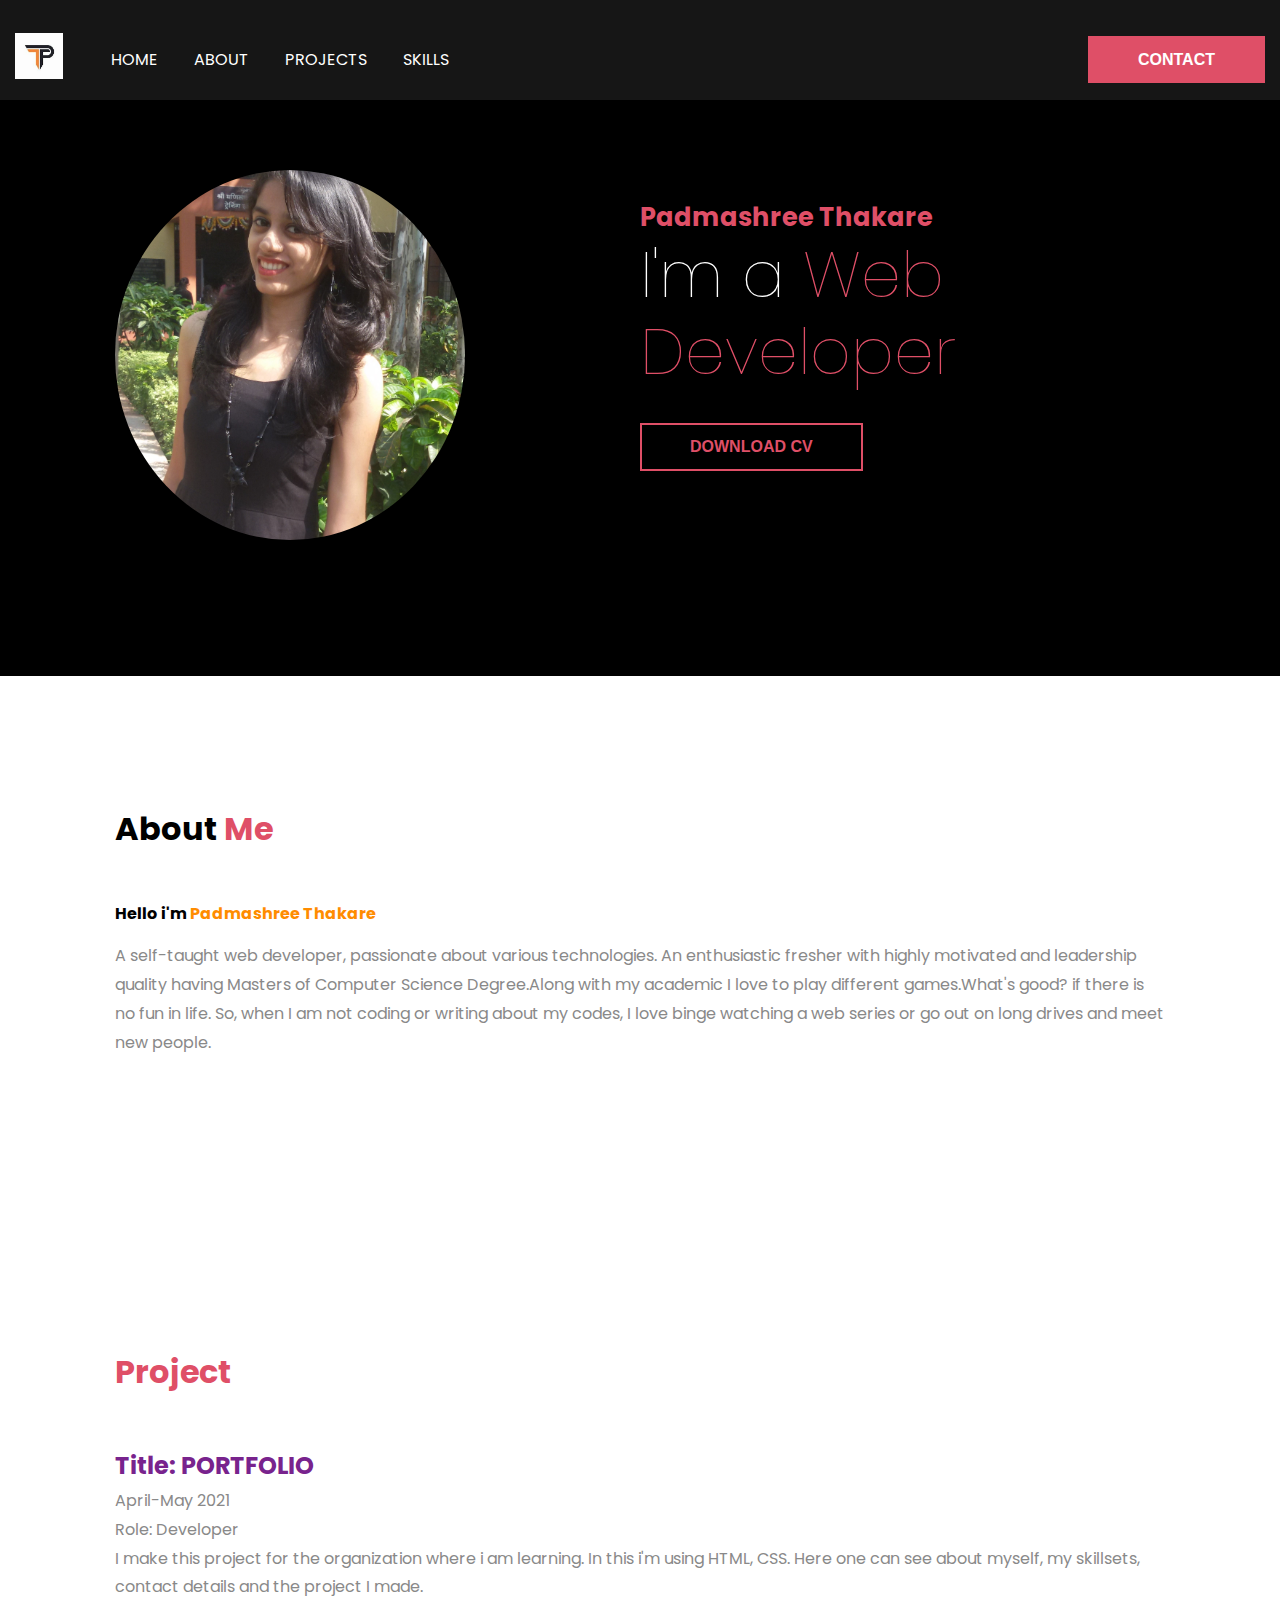
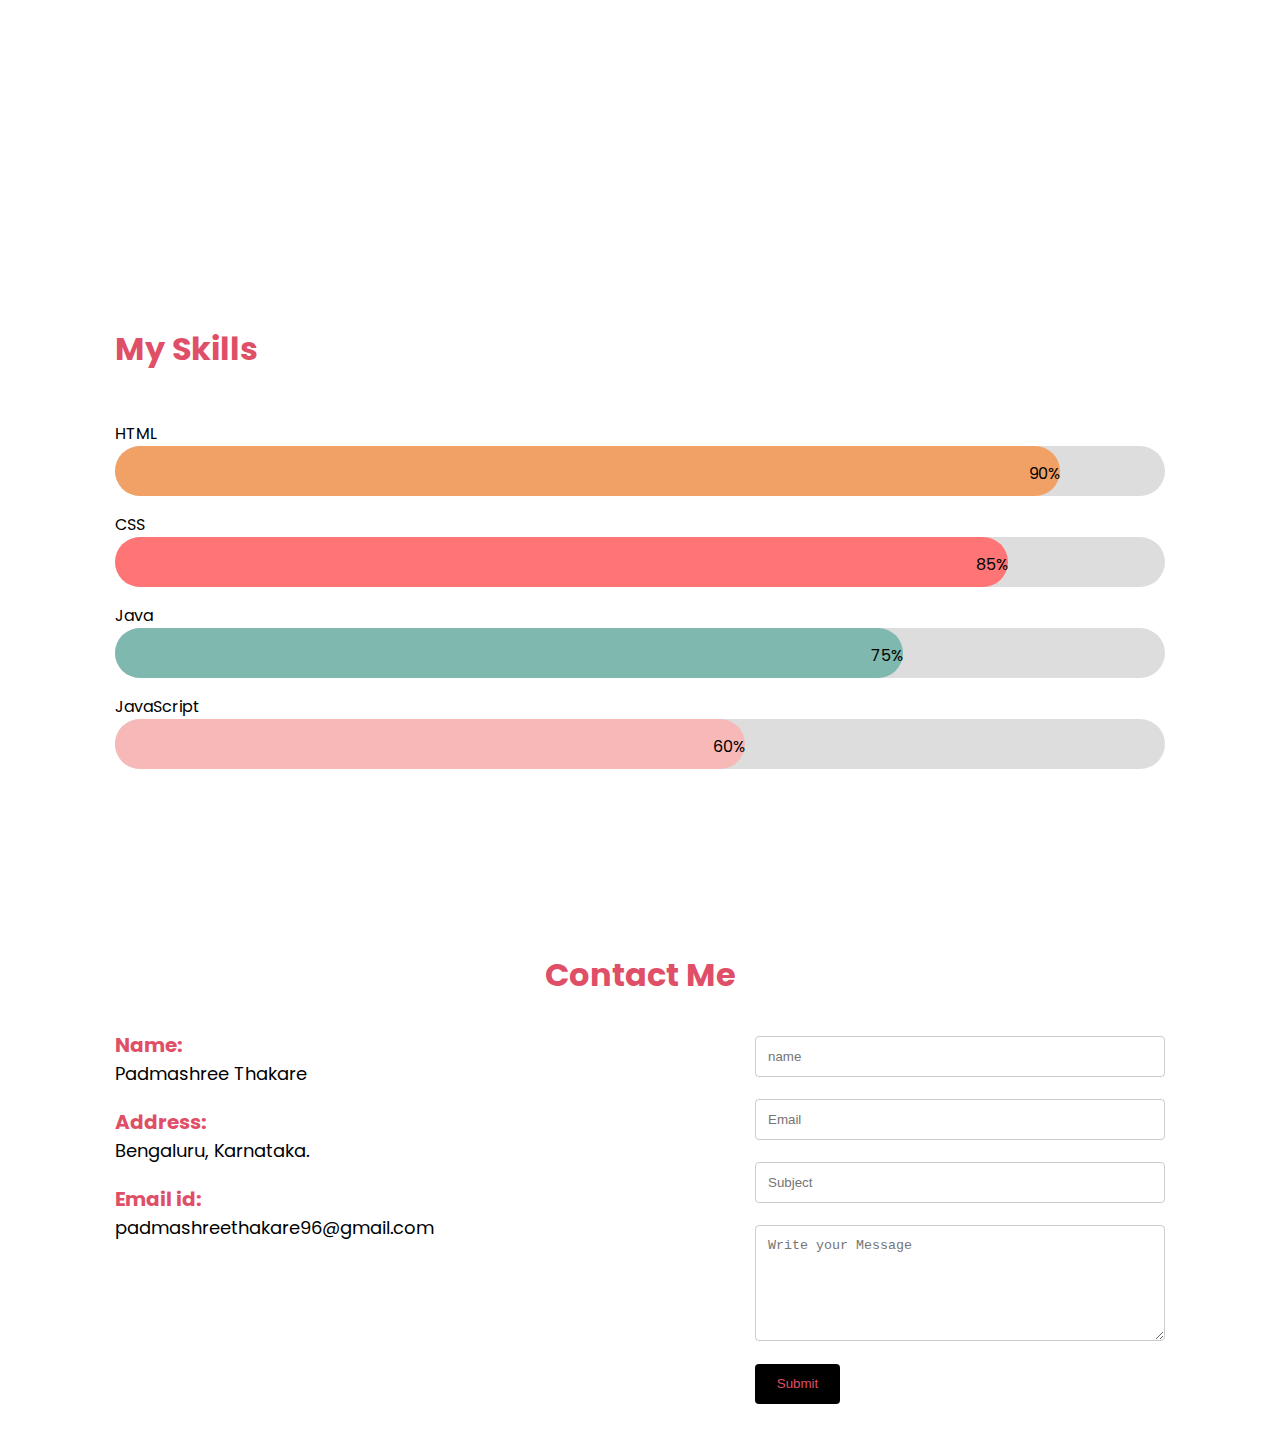
==== commit 74b5501b: "css changes for image" ====
--- a/index.html
+++ b/index.html
@@ -70,7 +70,7 @@
           <div class="container">
             <div class="hero flex items-center justify-between">
               <div class="left flex-1">
-                <img src="images/shree.jpg" alt style="padding-top: 13rem" />
+                <img src="images/shree.jpg" alt />
               </div>
               <div class="right flex-1">
                 <h6>Padmashree Thakare</h6>
--- a/css/style.css
+++ b/css/style.css
@@ -57,7 +57,8 @@
 
 .hero .left img {
   width: 350px;
-  margin: top 15rem;
+  margin-top: 13rem;
+  border-radius: 50%;
 }
 .home {
   background-color: black;
@@ -65,7 +66,7 @@
 
 .hero .right {
   color: var(--pure);
-  margin-top: -4rem;
+  margin-top: 0rem;
 }
 .hero .right h6 {
   font-size: 1.6rem;
